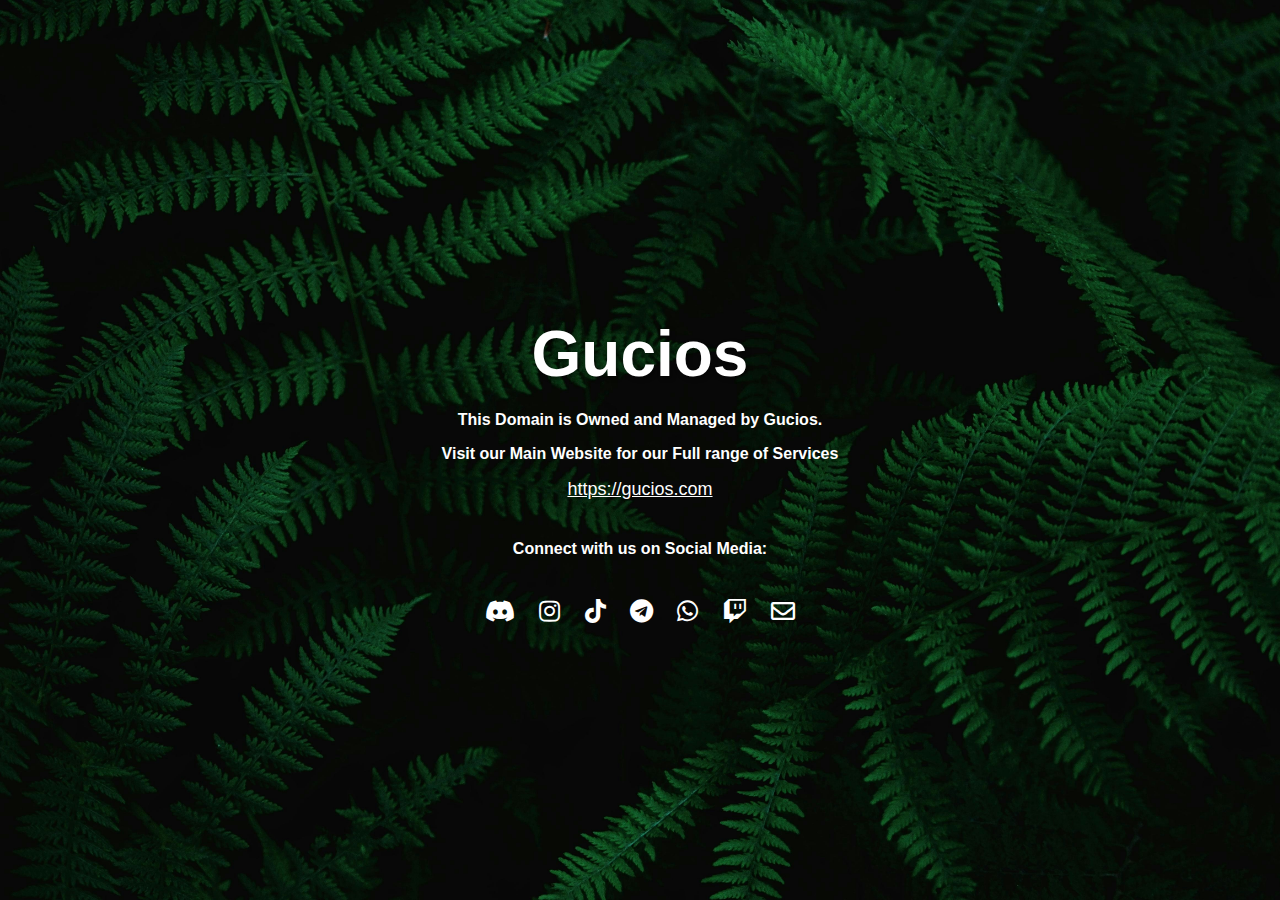
==== index.html @ bc803087 "Update index.html" ====
<!DOCTYPE html>
<html lang="en">
<head>
  <meta charset="UTF-8">
  <meta name="viewport" content="width=device-width, initial-scale=1.0">
  <title>Owned By Gucios</title>
  <link rel="stylesheet" href="https://cdnjs.cloudflare.com/ajax/libs/font-awesome/5.15.4/css/all.min.css">
  <link rel="icon" href="/logo.ico" type="image/x-icon">
  <style>
    body {
      margin: 0;
      padding: 0;
      display: flex;
      justify-content: center;
      align-items: center;
      height: 100vh;
      font-family: Arial, sans-serif;
      background-image: url('/background.jpg');
      background-size: cover;
    }

    @keyframes gradientAnimation {
      0% { background-position: 0% 50%; }
      100% { background-position: 100% 50%; }
    }

    .placeholder {
      text-align: center;
      position: relative;
      color: white;
      z-index: 1;
    }

    .title-text {
      font-size: 4em;
      font-weight: bold;
      margin-bottom: 20px;
      text-shadow: 2px 2px 4px rgba(0, 0, 0, 0.5);
    }

    .contact-info {
      margin-top: 40px;
    }

    .contact-info a {
      display: inline-block;
      text-decoration: none;
      color: white;
      margin: 0 10px;
      font-size: 1.5em;
      transition: transform 0.15s ease-in-out;
    }

    .contact-info a:hover {
      transform: scale(1.1);
    }
  </style>
</head>
<body>
  <div class="placeholder">
    <h1 class="title-text">Gucios</h1>
    <p style="font-weight: bold;">This Domain is Owned and Managed by Gucios.</p>
    <p style="font-weight: bold;">Visit our Main Website for our Full range of Services</p>
    <a href="https://gucios.com" style="color: white; font-size: 18px;">https://gucios.com</a><br></p>
    <div class="contact-info">
    </div>
    <p style="font-weight: bold;">Connect with us on Social Media:</p>
    <div class="contact-info">
      <a href="https://discord.gg/guc"><i class="fab fa-discord"></i></a>
      <a href="https://instagram.com/gucios_smm"><i class="fab fa-instagram"></i></a>
      <a href="https://tiktok.com/@gucios_smm"><i class="fab fa-tiktok"></i></a>
      <a href="https://t.me/Guci0s"><i class="fab fa-telegram"></i></a>
      <a href="https://wa.me/94740746011"><i class="fab fa-whatsapp"></i></a>
      <a href="https://twitch.tv/guciossmm"><i class="fab fa-twitch"></i></a>
      <a href="mailto:email@gucios.com"><i class="far fa-envelope"></i></a>
    </div>
  </div>
</body>
</html>
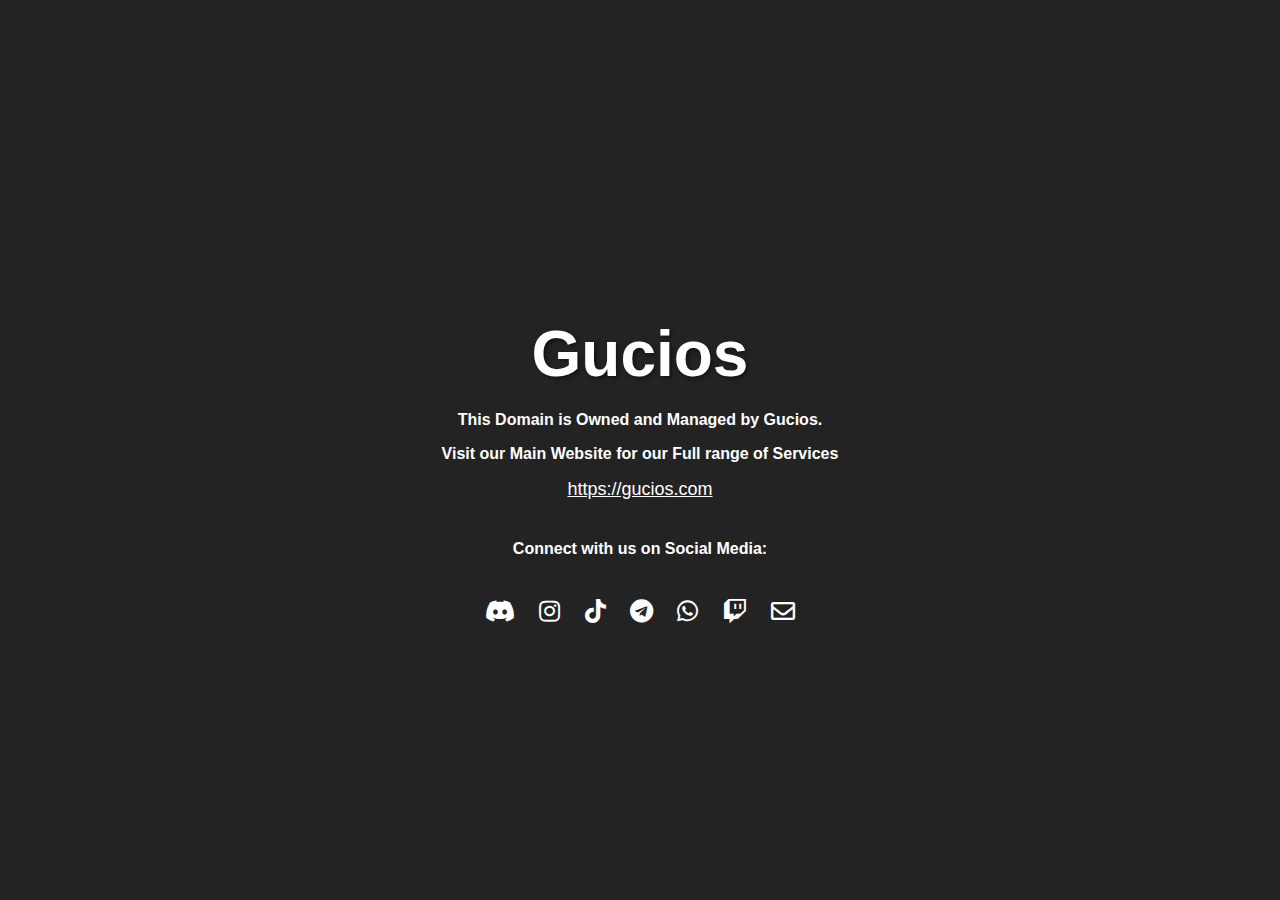
==== commit b1f96f2c: "Update index.html" ====
--- a/index.html
+++ b/index.html
@@ -15,7 +15,8 @@
       align-items: center;
       height: 100vh;
       font-family: Arial, sans-serif;
-      background-image: url('/background.jpg');
+      background-color: #232323;
+      background-image: url('/background.png');
       background-size: cover;
     }
 
@@ -66,13 +67,13 @@
     </div>
     <p style="font-weight: bold;">Connect with us on Social Media:</p>
     <div class="contact-info">
-      <a href="https://discord.gg/guc"><i class="fab fa-discord"></i></a>
-      <a href="https://instagram.com/gucios_smm"><i class="fab fa-instagram"></i></a>
-      <a href="https://tiktok.com/@gucios_smm"><i class="fab fa-tiktok"></i></a>
-      <a href="https://t.me/Guci0s"><i class="fab fa-telegram"></i></a>
-      <a href="https://wa.me/94740746011"><i class="fab fa-whatsapp"></i></a>
-      <a href="https://twitch.tv/guciossmm"><i class="fab fa-twitch"></i></a>
-      <a href="mailto:email@gucios.com"><i class="far fa-envelope"></i></a>
+      <a href="https://discord.gg/guc" target="_blank"><i class="fab fa-discord"></i></a>
+      <a href="https://instagram.com/gucios_smm" target="_blank"><i class="fab fa-instagram"></i></a>
+      <a href="https://tiktok.com/@gucios_smm" target="_blank"><i class="fab fa-tiktok"></i></a>
+      <a href="https://t.me/Guci0s" target="_blank"><i class="fab fa-telegram"></i></a>
+      <a href="https://wa.me/94740746011" target="_blank"><i class="fab fa-whatsapp"></i></a>
+      <a href="https://twitch.tv/guciossmm" target="_blank"><i class="fab fa-twitch"></i></a>
+      <a href="mailto:email@gucios.com" target="_blank"><i class="far fa-envelope"></i></a>
     </div>
   </div>
 </body>
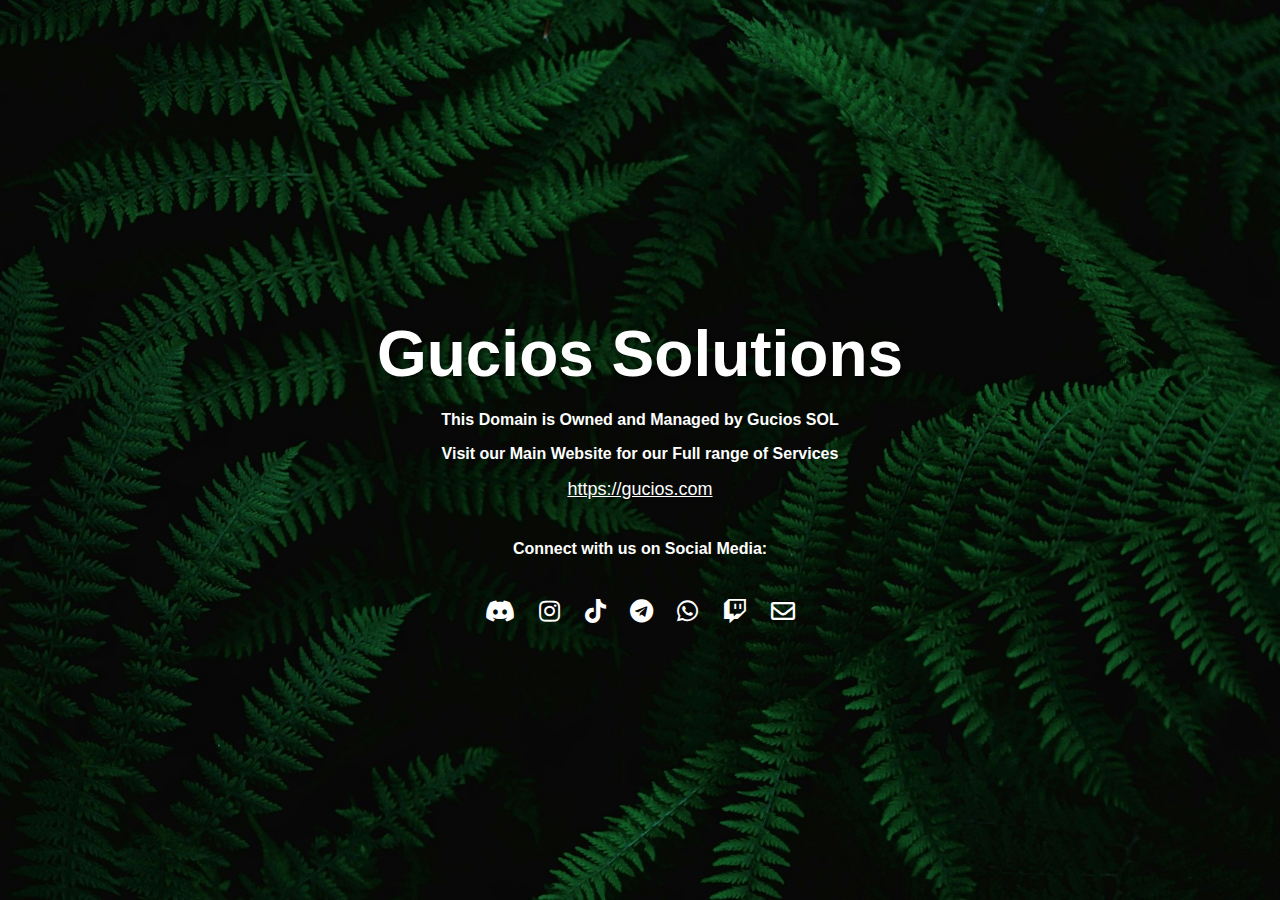
==== commit afe00003: "Update index.html" ====
--- a/index.html
+++ b/index.html
@@ -16,7 +16,7 @@
       height: 100vh;
       font-family: Arial, sans-serif;
       background-color: #232323;
-      background-image: url('/background.png');
+      background-image: url('/background.jpg');
       background-size: cover;
     }
 
@@ -59,17 +59,17 @@
 </head>
 <body>
   <div class="placeholder">
-    <h1 class="title-text">Gucios</h1>
-    <p style="font-weight: bold;">This Domain is Owned and Managed by Gucios.</p>
+    <h1 class="title-text">Gucios Solutions</h1>
+    <p style="font-weight: bold;">This Domain is Owned and Managed by Gucios SOL</p>
     <p style="font-weight: bold;">Visit our Main Website for our Full range of Services</p>
     <a href="https://gucios.com" style="color: white; font-size: 18px;">https://gucios.com</a><br></p>
     <div class="contact-info">
     </div>
     <p style="font-weight: bold;">Connect with us on Social Media:</p>
     <div class="contact-info">
-      <a href="https://discord.gg/guc" target="_blank"><i class="fab fa-discord"></i></a>
-      <a href="https://instagram.com/gucios_smm" target="_blank"><i class="fab fa-instagram"></i></a>
-      <a href="https://tiktok.com/@gucios_smm" target="_blank"><i class="fab fa-tiktok"></i></a>
+      <a href="https://discord.gg/smmrush" target="_blank"><i class="fab fa-discord"></i></a>
+      <a href="https://instagram.com/gucios.solution" target="_blank"><i class="fab fa-instagram"></i></a>
+      <a href="https://tiktok.com/" target="_blank"><i class="fab fa-tiktok"></i></a>
       <a href="https://t.me/Guci0s" target="_blank"><i class="fab fa-telegram"></i></a>
       <a href="https://wa.me/94740746011" target="_blank"><i class="fab fa-whatsapp"></i></a>
       <a href="https://twitch.tv/guciossmm" target="_blank"><i class="fab fa-twitch"></i></a>
